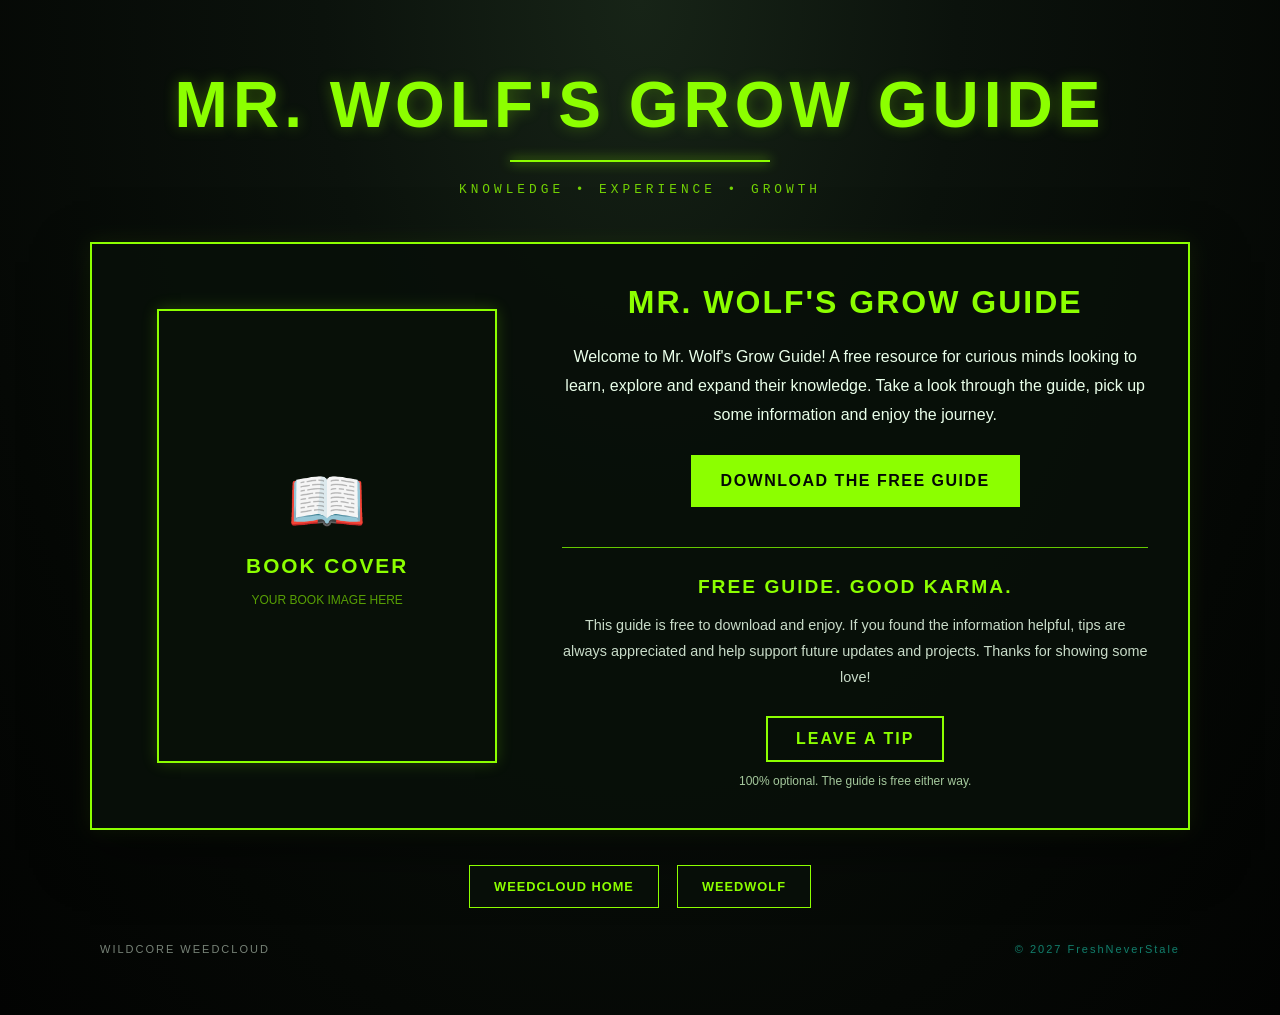
==== grow-guide.html @ a6a25d03 "Add files via upload" ====
<!DOCTYPE html>
<html lang="en">
<head>
    <meta charset="UTF-8">
    <meta name="viewport" content="width=device-width, initial-scale=1.0">

    <title>Mr. Wolf's Grow Guide | WeedCloud</title>

    <link rel="stylesheet" href="style.css">
</head>

<body>

    <!-- ATMOSPHERIC SMOKE -->
    <div class="smoke-layer smoke-1"></div>
    <div class="smoke-layer smoke-2"></div>
    <div class="smoke-layer smoke-3"></div>
    <div class="smoke-layer smoke-4"></div>
    <div class="smoke-layer smoke-5"></div>

    <main class="grow-guide-page">

        <!-- HEADER -->
        <header class="grow-guide-header">
            <h1>MR. WOLF'S GROW GUIDE</h1>
            <div class="grow-guide-line"></div>
            <p>KNOWLEDGE • EXPERIENCE • GROWTH</p>
        </header>

        <!-- BOOK SECTION -->
        <section class="grow-guide-content">

            <div class="grow-guide-cover">

                <!-- REPLACE THIS PLACEHOLDER WITH YOUR BOOK COVER -->
                <div class="cover-placeholder">
                    <span>📖</span>
                    <h2>BOOK COVER</h2>
                    <p>YOUR BOOK IMAGE HERE</p>
                </div>

            </div>

            <div class="grow-guide-description">

                <h2>MR. WOLF'S GROW GUIDE</h2>

                <p>
                    Welcome to Mr. Wolf's Grow Guide!
                    A free resource for curious minds looking to
                    learn, explore and expand their knowledge.
                    Take a look through the guide, pick up some
                    information and enjoy the journey.
                </p>

                <a href="#" class="grow-guide-download">
                    DOWNLOAD THE FREE GUIDE
                </a>

                <div class="grow-guide-tip">

                    <h3>FREE GUIDE. GOOD KARMA.</h3>

                    <p>
                        This guide is free to download and enjoy.
                        If you found the information helpful,
                        tips are always appreciated and help
                        support future updates and projects.
                        Thanks for showing some love!
                    </p>

                    <a href="#" class="grow-guide-tip-button">
                        LEAVE A TIP
                    </a>

                    <small>
                        100% optional. The guide is free either way.
                    </small>

                </div>

            </div>

        </section>

        <!-- NAVIGATION -->
        <nav class="grow-guide-navigation">

            <a href="index.html">WEEDCLOUD HOME</a>

            <a href="weedwolf.html">WEEDWOLF</a>

        </nav>

        <!-- FOOTER -->
        <footer class="site-footer">

            <div>WILDCORE WEEDCLOUD</div>

            <div class="copyright">
                © 2027 FreshNeverStale
            </div>

        </footer>

    </main>

</body>
</html>
---- style.css ----
/* =========================================
   WEEDCLOUD
   LANDING PAGE V1
   ========================================= */


/* -----------------------------------------
   RESET
   ----------------------------------------- */

* {
    box-sizing: border-box;
    margin: 0;
    padding: 0;
}


html {
    scroll-behavior: smooth;
}


body {

    /*
       BLACK-GREEN ATMOSPHERE
    */

    background:
        radial-gradient(
            ellipse at 50% 0%,
            #172417 0%,
            #0b120c 35%,
            #050805 75%,
            #020302 100%
        );

    color: #eaffea;

    font-family:
        Arial,
        Helvetica,
        sans-serif;

    min-height: 100vh;

    overflow-x: hidden;
}


/* =========================================
   LIME GREEN SITE ACCENT
   ========================================= */

:root {

    --lime:
        #8cff00;

    --lime-soft:
        #65c900;

    --dark-green:
        #081008;

    --panel:
        rgba(8, 16, 9, 0.92);

    --panel-light:
        rgba(16, 29, 17, 0.94);
}


/* =========================================
   SMOKE
   ========================================= */

/*
   These are intentionally soft and subtle.

   Because they're fixed to the viewport,
   the user gets the sensation of moving
   through smoke as they scroll.
*/


.smoke-layer {

    position: fixed;

    left: 50%;

    bottom: -250px;

    border-radius: 50%;

    pointer-events: none;

    z-index: 0;

    filter: blur(55px);

    opacity: 0;

    background:
        radial-gradient(
            ellipse,
            rgba(150, 190, 150, 0.13) 0%,
            rgba(90, 130, 90, 0.07) 35%,
            transparent 72%
        );

    animation:
        smoke-rise
        18s
        infinite
        ease-in-out;
}


/* Different smoke sizes */

.smoke-1 {
    width: 260px;
    height: 360px;
    margin-left: -500px;
    animation-delay: 0s;
}


.smoke-2 {
    width: 340px;
    height: 480px;
    margin-left: -250px;
    animation-delay: 4s;
}


.smoke-3 {
    width: 420px;
    height: 580px;
    margin-left: 20px;
    animation-delay: 8s;
}


.smoke-4 {
    width: 500px;
    height: 700px;
    margin-left: 260px;
    animation-delay: 12s;
}


.smoke-5 {
    width: 650px;
    height: 850px;
    margin-left: -100px;
    animation-delay: 16s;
}


@keyframes smoke-rise {

    0% {

        transform:
            translate(
                -20px,
                150px
            )
            scale(0.55);

        opacity: 0;

    }


    20% {

        opacity: 0.35;

    }


    50% {

        transform:
            translate(
                30px,
                -200px
            )
            scale(1);

        opacity: 0.22;

    }


    80% {

        opacity: 0.12;

    }


    100% {

        transform:
            translate(
                -40px,
                -650px
            )
            scale(1.55);

        opacity: 0;

    }

}


/* =========================================
   PAGE CONTENT
   ========================================= */

.landing-page {

    position: relative;

    z-index: 2;

    width: 100%;

    max-width: 1400px;

    margin: 0 auto;

    padding: 20px;
}


/* =========================================
   HEADER
   ========================================= */

.site-header {

    text-align: center;

    padding:
        35px
        20px
        25px;
}


.logo {

    font-size:
        clamp(
            42px,
            7vw,
            82px
        );

    font-weight: 900;

    letter-spacing: 6px;

    line-height: 1;

    /*
       Subtle lime glow
    */

    text-shadow:
        0 0 20px
        rgba(140, 255, 0, 0.16);
}


.logo span {

    color:
        var(--lime);

}


.tagline {

    margin-top: 14px;

    font-size: 13px;

    letter-spacing: 5px;

    color:
        var(--lime);

    opacity: 0.8;
}
.weedcloud-logo { display: block; width: 180px; height: auto; margin: 18px auto 0; image-rendering: pixelated; }

/* =========================================
   HERO
   ========================================= */

.hero {

    position: relative;

    width: 100%;

    overflow: hidden;

    background:
        #071007;

    border:
        2px solid
        var(--lime);

    box-shadow:

        0 0 0 3px
        rgba(140, 255, 0, 0.08),

        0 0 35px
        rgba(140, 255, 0, 0.08),

        0 25px 70px
        rgba(0, 0, 0, 0.65);
}


.world-art {

    display: block;

    width: 100%;

    height: auto;

    image-rendering:
        pixelated;
}


/* =========================================
   WEEDWOLF MESSAGE
   ========================================= */

.weedwolf-message {

    position: absolute;

    left: 4%;

    bottom: 5%;

    max-width: 420px;

    padding:
        14px
        18px;

    background:
        rgba(
            3,
            8,
            3,
            0.92
        );

    border:
        2px solid
        var(--lime);

    font-family:
        monospace;

    line-height: 1.5;

    box-shadow:
        6px 6px 0
        rgba(0, 0, 0, 0.5);

}


.message-name {

    display: block;

    color:
        var(--lime);

    font-weight: bold;

    margin-bottom: 4px;
}


.message-text {

    opacity: 0.9;
}


/* =========================================
   NAVIGATION
   ========================================= */

.main-navigation {

    display: grid;

    grid-template-columns:
        repeat(4, 1fr);

    gap: 14px;

    margin-top: 18px;
}


.nav-card {

    display: block;

    padding:
        28px
        18px;

    text-align: center;

    text-decoration: none;

    color: inherit;

    background:
        var(--panel);

    border:
        2px solid
        var(--lime-soft);

    box-shadow:
        0 0 15px
        rgba(140, 255, 0, 0.04);

    transition:

        transform
        0.15s
        ease,

        border-color
        0.15s
        ease,

        background
        0.15s
        ease,

        box-shadow
        0.15s
        ease;
}


.nav-card:hover {

    transform:
        translateY(-5px);

    background:
        var(--panel-light);

    border-color:
        var(--lime);

    box-shadow:

        0 0 18px
        rgba(140, 255, 0, 0.18);
}


.nav-icon {

    font-size: 34px;

    margin-bottom: 12px;
}


.nav-card h2 {

    font-size: 17px;

    letter-spacing: 2px;
}


.nav-card p {

    margin-top: 8px;

    font-size: 12px;

    opacity: 0.6;
}


/* =========================================
   WEEDWOLF SECTION
   ========================================= */

.weedwolf-section {

    margin-top: 18px;

    padding:
        38px
        20px;

    text-align: center;

    background:
        var(--panel);

    border:
        2px solid
        var(--lime);

    box-shadow:
        0 0 25px
        rgba(140, 255, 0, 0.05);
}


.weedwolf-title {

    display: flex;

    justify-content: center;

    align-items: center;

    gap: 10px;
}


.weedwolf-title span {

    font-size: 28px;
}


.weedwolf-title h2 {

    font-size: 20px;

    letter-spacing: 3px;

    color:
        var(--lime);
}


.weedwolf-section p {

    margin-top: 12px;

    opacity: 0.7;

    font-family:
        monospace;
}
.weedwolf-logo { display: block; width: 150px; height: auto; margin: 22px auto 0; image-rendering: pixelated; }

/* =========================================
   ENTER BUTTON
   ========================================= */

.enter-button {

    margin-top: 22px;

    padding:
        14px
        30px;

    background:
        transparent;

    color:
        var(--lime);

    border:
        2px solid
        var(--lime);

    font-weight: bold;

    letter-spacing: 2px;

    cursor: pointer;

    transition:

        background
        0.15s
        ease,

        color
        0.15s
        ease,

        box-shadow
        0.15s
        ease;
}


.enter-button:hover {

    background:
        var(--lime);

    color:
        #050805;

    box-shadow:
        0 0 25px
        rgba(140, 255, 0, 0.35);
}


/* =========================================
   FOOTER
   ========================================= */

.site-footer {

    display: flex;

    justify-content:
        space-between;

    align-items:
        center;

    gap: 20px;

    padding:
        35px
        10px
        20px;

    font-size: 11px;

    letter-spacing: 2px;

    opacity: 0.5;
}

.copyright {
    color: #20F5D2;
    text-shadow: 0 0 8px rgba(32, 245, 210, 0.35);
}

.footer-links {

    display: flex;

    gap: 20px;
}


.footer-links a {

    color:
        inherit;

    text-decoration:
        none;
}


.footer-links a:hover {

    color:
        var(--lime);
}


/* =========================================
   TABLET
   ========================================= */

@media (max-width: 900px) {

    .main-navigation {

        grid-template-columns:
            repeat(2, 1fr);

    }

}


/* =========================================
   MOBILE
   ========================================= */

@media (max-width: 600px) {

    .landing-page {

        padding: 10px;

    }


    .site-header {

        padding-top: 20px;

    }


    .logo {

        letter-spacing: 3px;

    }


    .tagline {

        letter-spacing: 3px;

    }


    .main-navigation {

        grid-template-columns:
            1fr;

    }


    .weedwolf-message {

        position: relative;

        left: auto;

        bottom: auto;

        max-width: none;

        border-left: none;

        border-right: none;

        border-bottom: none;

    }


    .site-footer {

        flex-direction:
            column;

        text-align:
            center;

    }


    .footer-links {

        flex-wrap:
            wrap;

        justify-content:
            center;

    }

}
/* =========================================
   INTERACTIVE WEEDWOLF MESSAGE
========================================= */

.weedwolf-message {

    cursor: pointer;

}


.weedwolf-message:hover {

    background: rgba(12, 25, 12, 0.97);

    box-shadow:
        0 0 20px rgba(140, 255, 0, 0.18);

}

/* =========================================
   MR. WOLF'S GROW GUIDE PAGE
========================================= */

.grow-guide-page {
    position: relative;
    z-index: 2;
    width: min(1100px, 92%);
    margin: 0 auto;
    padding: 70px 0 40px;
}

/* HEADER */

.grow-guide-header {
    text-align: center;
    margin-bottom: 45px;
}

.grow-guide-header h1 {
    color: var(--lime);
    font-size: clamp(2rem, 6vw, 4rem);
    font-weight: 900;
    letter-spacing: 5px;
    line-height: 1.1;
    text-shadow: 0 0 15px rgba(140, 255, 0, 0.3);
}

.grow-guide-line {
    width: 260px;
    height: 2px;
    margin: 20px auto;
    background: var(--lime);
    box-shadow: 0 0 12px var(--lime);
}

.grow-guide-header p {
    color: var(--lime);
    font-family: monospace;
    font-size: 0.8rem;
    letter-spacing: 4px;
    opacity: 0.8;
}

/* MAIN CONTENT */

.grow-guide-content {
    display: grid;
    grid-template-columns: 0.8fr 1.2fr;
    gap: 40px;
    align-items: center;

    padding: 40px;

    background: var(--panel);
    border: 2px solid var(--lime);

    box-shadow:
        0 0 20px rgba(140, 255, 0, 0.08),
        0 20px 50px rgba(0, 0, 0, 0.5);
}

/* BOOK COVER */

.grow-guide-cover {
    width: 100%;
    max-width: 340px;
    aspect-ratio: 3 / 4;
    margin: 0 auto;

    overflow: hidden;

    border: 2px solid var(--lime);

    background: #081008;

    box-shadow:
        0 0 15px rgba(140, 255, 0, 0.2);
}

.grow-guide-cover img {
    display: block;
    width: 100%;
    height: 100%;
    object-fit: contain;
}

.cover-placeholder {
    width: 100%;
    height: 100%;

    display: flex;
    flex-direction: column;
    justify-content: center;
    align-items: center;
    gap: 15px;

    color: var(--lime);
    text-align: center;
}

.cover-placeholder span {
    font-size: 4rem;
}

.cover-placeholder h2 {
    font-size: 1.3rem;
    letter-spacing: 2px;
}

.cover-placeholder p {
    font-size: 0.75rem;
    opacity: 0.6;
}

/* DESCRIPTION */

.grow-guide-description {
    text-align: center;
}

.grow-guide-description h2 {
    color: var(--lime);
    font-size: clamp(1.4rem, 3vw, 2rem);
    letter-spacing: 2px;
    margin-bottom: 22px;
}

.grow-guide-description p {
    color: #eaffea;
    font-family: Arial, Helvetica, sans-serif;
    font-size: 1rem;
    line-height: 1.8;
    margin-bottom: 25px;
}

/* DOWNLOAD BUTTON */

.grow-guide-download {
    display: inline-block;
    padding: 15px 28px;

    background: var(--lime);
    color: #050805;

    font-weight: 900;
    letter-spacing: 1.5px;
    text-decoration: none;

    border: 2px solid var(--lime);

    transition: 0.2s ease;
}

.grow-guide-download:hover {
    background: transparent;
    color: var(--lime);
    box-shadow: 0 0 20px rgba(140, 255, 0, 0.3);
}

/* TIP SECTION */

.grow-guide-tip {
    margin-top: 40px;
    padding-top: 28px;

    border-top: 1px solid var(--lime-soft);
}

.grow-guide-tip h3 {
    color: var(--lime);
    font-size: 1.2rem;
    letter-spacing: 2px;
    margin-bottom: 15px;
}

.grow-guide-tip p {
    font-size: 0.9rem;
    opacity: 0.85;
}

.grow-guide-tip-button {
    display: inline-block;
    padding: 12px 28px;

    color: var(--lime);
    background: transparent;

    border: 2px solid var(--lime);

    font-weight: bold;
    letter-spacing: 2px;
    text-decoration: none;

    transition: 0.2s ease;
}

.grow-guide-tip-button:hover {
    color: #050805;
    background: var(--lime);
    box-shadow: 0 0 20px rgba(140, 255, 0, 0.3);
}

.grow-guide-tip small {
    display: block;
    margin-top: 12px;
    color: #a5c99d;
    font-size: 0.75rem;
}

/* NAVIGATION */

.grow-guide-navigation {
    display: flex;
    justify-content: center;
    flex-wrap: wrap;
    gap: 18px;
    margin-top: 35px;
}

.grow-guide-navigation a {
    padding: 13px 24px;

    color: var(--lime);
    background: var(--panel);

    border: 1px solid var(--lime);

    text-decoration: none;
    font-size: 0.8rem;
    font-weight: bold;
    letter-spacing: 1px;

    transition: 0.2s ease;
}

.grow-guide-navigation a:hover {
    color: #050805;
    background: var(--lime);
}

/* MOBILE */

@media (max-width: 700px) {

    .grow-guide-page {
        padding-top: 35px;
    }

    .grow-guide-content {
        grid-template-columns: 1fr;
        padding: 25px 18px;
        gap: 30px;
    }

    .grow-guide-cover {
        max-width: 260px;
    }

    .grow-guide-header h1 {
        letter-spacing: 2px;
    }

}
/* =========================================================
   WEEDCLOUD LOUNGE — STAGE 1
   ========================================================= */

.lounge-body {
  background:
    radial-gradient(ellipse at 50% 0%, #21103d 0%, #090611 48%, #020204 100%);
  color: #f4eaff;
}

.lounge-page {
  position: relative;
  z-index: 2;
  width: min(1500px, 96%);
  margin: 0 auto;
  padding: 22px 0 35px;
}

.lounge-header {
  position: relative;
  display: flex;
  align-items: center;
  justify-content: center;
  min-height: 125px;
  text-align: center;
  padding: 18px 150px 22px;
}

.lounge-header h1 {
  color: #fff;
  font-size: clamp(2rem, 5vw, 3.8rem);
  letter-spacing: 7px;
  line-height: 1;
  text-shadow: 0 0 8px #b94dff, 0 0 22px #8125ff;
}

.lounge-header h1 span {
  color: #d5a2ff;
}

.lounge-kicker,
.lounge-instruction,
.lounge-detail-kicker {
  color: #c99aff;
  font-family: monospace;
  letter-spacing: 3px;
  font-size: .72rem;
}

.lounge-instruction {
  margin-top: 12px;
  color: #a99abf;
}

.lounge-back-home {
  position: absolute;
  left: 12px;
  top: 24px;
  color: #d5a2ff;
  text-decoration: none;
  border: 1px solid rgba(190, 110, 255, .45);
  padding: 11px 14px;
  font: 700 .72rem monospace;
  letter-spacing: 1px;
  transition: .25s ease;
}

.lounge-back-home:hover,
.lounge-footer-nav a:hover {
  color: white;
  border-color: #d5a2ff;
  box-shadow: 0 0 16px rgba(174, 70, 255, .4);
}


/* MAIN ROOM */

.lounge-stage {
  position: relative;
  width: 100%;
  overflow: hidden;
  isolation: isolate;
  background: #05030b;
  border: 1px solid rgba(181, 91, 255, .75);
  box-shadow:
    0 0 0 3px rgba(148, 55, 255, .08),
    0 0 35px rgba(116, 35, 255, .2);
  aspect-ratio: 1671 / 941;
}

.lounge-room-image {
  position: absolute;
  inset: 0;
  display: block;
  width: 100%;
  height: 100%;
  object-fit: fill;
  transform-origin: 0 0;
  transition:
    transform 1.15s cubic-bezier(.2,.75,.15,1),
    filter .8s ease;
  user-select: none;
  pointer-events: none;
}

.lounge-stage.is-zoomed .lounge-room-image {
  filter: brightness(.72) saturate(1.08);
}


/* CLICKABLE HOTSPOTS */

.lounge-hotspots {
  position: absolute;
  inset: 0;
  transition: opacity .35s ease;
}

.lounge-stage.is-zoomed .lounge-hotspots {
  opacity: 0;
  pointer-events: none;
}

.lounge-hotspot {
  position: absolute;
  display: flex;
  align-items: center;
  justify-content: center;
  border: 1px solid transparent;
  border-radius: 10px;
  background: transparent;
  color: transparent;
  cursor: pointer;
  transition:
    background .25s ease,
    border-color .25s ease,
    box-shadow .25s ease;
}

.lounge-hotspot span {
  opacity: 0;
  padding: 8px 11px;
  color: #fff;
  background: rgba(16, 5, 31, .88);
  border: 1px solid rgba(213, 162, 255, .8);
  box-shadow: 0 0 15px rgba(166, 65, 255, .5);
  font: 700 clamp(8px, .9vw, 13px) monospace;
  letter-spacing: 1px;
  white-space: nowrap;
  transition: opacity .2s ease;
}

.lounge-hotspot:hover,
.lounge-hotspot:focus-visible {
  outline: none;
  border-color: rgba(218, 166, 255, .95);
  background: rgba(166, 65, 255, .12);
  box-shadow:
    inset 0 0 22px rgba(166, 65, 255, .18),
    0 0 20px rgba(166, 65, 255, .28);
}

.lounge-hotspot:hover span,
.lounge-hotspot:focus-visible span {
  opacity: 1;
}


/* HOTSPOT POSITIONS — FIRST PASS */

.hotspot-couch {
  left: 1%;
  top: 48%;
  width: 29%;
  height: 29%;
}

.hotspot-stereo {
  left: 29%;
  top: 28%;
  width: 34%;
  height: 28%;
}

.hotspot-gallery {
  left: 37%;
  top: 17%;
  width: 48%;
  height: 18%;
}

.hotspot-computer {
  left: 63%;
  top: 35%;
  width: 22%;
  height: 34%;
}

.hotspot-booth {
  left: 87%;
  top: 13%;
  width: 13%;
  height: 55%;
}


/* EXPERIENCE PANEL */

.lounge-detail {
  position: absolute;
  z-index: 5;
  left: 50%;
  top: 50%;
  width: min(460px, 82%);
  transform: translate(-50%, -50%);
  padding: 30px 32px 26px;
  text-align: center;
  background: rgba(13, 6, 25, .94);
  border: 1px solid rgba(210, 151, 255, .85);
  box-shadow:
    0 0 25px rgba(145, 50, 255, .35),
    inset 0 0 25px rgba(113, 38, 190, .12);
  backdrop-filter: blur(8px);
  animation: lounge-panel-in .45s ease both;
}

.lounge-detail[hidden] {
  display: none;
}

.lounge-detail h2 {
  margin: 10px 0 12px;
  color: #e3c5ff;
  font-size: clamp(1.2rem, 3vw, 1.8rem);
  letter-spacing: 3px;
  text-shadow: 0 0 12px rgba(183, 92, 255, .55);
}

.lounge-detail p:not(.lounge-detail-kicker) {
  color: #eee3f8;
  line-height: 1.6;
  font-size: .95rem;
}

.lounge-detail-note {
  margin-top: 18px;
  color: #c69aff;
  font: 700 .75rem monospace;
  letter-spacing: 2px;
}

.lounge-detail-close {
  position: absolute;
  top: 8px;
  right: 12px;
  border: 0;
  background: transparent;
  color: #e7ceff;
  font-size: 2rem;
  cursor: pointer;
}


/* RETURN TO ROOM */

.lounge-return {
  position: absolute;
  z-index: 6;
  left: 18px;
  bottom: 18px;
  border: 1px solid #c99aff;
  background: rgba(16, 5, 31, .92);
  color: #f3e7ff;
  padding: 12px 16px;
  font: 700 .72rem monospace;
  letter-spacing: 1px;
  cursor: pointer;
  box-shadow: 0 0 14px rgba(166, 65, 255, .3);
}

.lounge-return[hidden] {
  display: none;
}


/* STATUS DISPLAY */

.lounge-status {
  position: absolute;
  right: 14px;
  bottom: 14px;
  z-index: 3;
  padding: 8px 10px;
  color: #d3b4f2;
  background: rgba(8, 3, 17, .76);
  font: .65rem monospace;
  letter-spacing: 1px;
  pointer-events: none;
}


/* FOOTER NAVIGATION */

.lounge-footer-nav {
  display: flex;
  justify-content: center;
  flex-wrap: wrap;
  gap: 14px;
  padding: 24px 10px 5px;
}

.lounge-footer-nav a {
  padding: 11px 16px;
  color: #d5a2ff;
  text-decoration: none;
  border: 1px solid rgba(190, 110, 255, .35);
  font: 700 .7rem monospace;
  letter-spacing: 1px;
  transition: .25s ease;
}


/* ANIMATION */

@keyframes lounge-panel-in {
  from {
    opacity: 0;
    transform: translate(-50%, -46%);
  }

  to {
    opacity: 1;
    transform: translate(-50%, -50%);
  }
}


/* MOBILE */

@media (max-width: 700px) {

  .lounge-page {
    width: 100%;
    padding-top: 8px;
  }

  .lounge-header {
    min-height: 125px;
    padding: 48px 12px 15px;
  }

  .lounge-back-home {
    top: 8px;
    left: 10px;
    padding: 8px 10px;
  }

  .lounge-header h1 {
    letter-spacing: 4px;
  }

  .lounge-instruction {
    font-size: .58rem;
    letter-spacing: 2px;
  }

  .lounge-stage {
    width: 100%;
  }

  .lounge-hotspot span {
    display: none;
  }

  .lounge-detail {
    width: 88%;
    padding: 25px 20px 20px;
  }

  .lounge-detail p:not(.lounge-detail-kicker) {
    font-size: .82rem;
  }

  .lounge-return {
    left: 8px;
    bottom: 8px;
    padding: 8px 10px;
    font-size: .58rem;
  }

  .lounge-status {
    right: 6px;
    bottom: 6px;
    font-size: .5rem;
  }

  .lounge-footer-nav {
    gap: 8px;
  }

  .lounge-footer-nav a {
    padding: 9px 11px;
    font-size: .6rem;
  }

}


/* REDUCED MOTION */

@media (prefers-reduced-motion: reduce) {

  .lounge-room-image,
  .lounge-hotspots,
  .lounge-hotspot,
  .lounge-detail {
    transition: none;
    animation: none;
  }

}
/* ========================================================
   WEEDCLOUD STEREO PLAYER
   ========================================================= */

.stereo-player {
  margin-top: 10px;
  padding: 10px;
  border: 1px solid rgba(190, 110, 255, 0.65);
  border-radius: 8px;
  background: rgba(12, 5, 25, 0.88);
  box-shadow: 0 0 22px rgba(160, 65, 255, 0.2);
  text-align: center;
}

.stereo-player[hidden] {
  display: none;
}

.player-now-playing {
  display: flex;
  flex-direction: column;
  gap: 5px;
  margin-bottom: 8px;
}

.player-label,
.track-select-label {
  color: #bd8cff;
  font-family: monospace;
  font-size: 10px;
  letter-spacing: 1.5px;
}

.player-now-playing strong {
  color: #ffffff;
  font-size: 16px;
  letter-spacing: 2px;
}

.player-controls {
  display: flex;
  justify-content: center;
  align-items: center;
  gap: 7px;
  margin: 8px 0;
}

.player-controls button {
  min-width: 36px;
  height: 34px;
  border: 1px solid #a85cff;
  border-radius: 5px;
  background: rgba(100, 35, 160, 0.25);
  color: #e7caff;
  font-size: 15px;
  cursor: pointer;
  transition: 0.2s ease;
}

.player-controls button:hover {
  background: #762fc0;
  color: white;
  box-shadow: 0 0 14px rgba(190, 110, 255, 0.55);
}

.player-progress {
  display: flex;
  align-items: center;
  gap: 7px;
  margin: 8px 0 10px;
  color: #d7c4ed;
  font-family: monospace;
  font-size: 10px;
}

.player-progress input {
  flex: 1;
  min-width: 0;
  accent-color: #c16aff;
  cursor: pointer;
}

.track-select-label {
  display: block;
  margin: 9px 0 4px;
}

.stereo-player select {
  width: 100%;
  padding: 7px;
  border: 1px solid #8e48c8;
  border-radius: 4px;
  background: #170b28;
  color: #f0ddff;
  font-family: monospace;
  font-size: 11px;
  letter-spacing: 1px;
  cursor: pointer;
}

@media (max-width: 600px) {
  .stereo-player {
    padding: 9px;
  }

  .player-controls {
    gap: 6px;
  }

  .player-controls button {
    min-width: 34px;
    height: 32px;
  }
}

/* ==================================================
   LOUNGE DETAIL PANEL - COMPACT STEREO VIEW
================================================== */

.lounge-detail {
  width: min(390px, 88%);
  max-height: 78%;
  overflow-y: auto;
  padding: 16px 18px;
  box-sizing: border-box;
}

.lounge-detail h2 {
  font-size: 1.2rem;
  margin-bottom: 8px;
}

.lounge-detail > p {
  font-size: 0.8rem;
  line-height: 1.4;
}

.lounge-detail-note {
  margin-top: 8px;
  font-size: 0.7rem;
}

/* Compact music player */

.stereo-player {
  width: 100%;
  margin-top: 10px;
  padding: 10px;
}

.player-now-playing {
  gap: 4px;
  margin-bottom: 8px;
}

.player-now-playing strong {
  font-size: 1rem;
}

.player-controls {
  gap: 6px;
  margin: 8px 0;
}

.player-controls button {
  width: 34px;
  min-width: 34px;
  height: 32px;
  font-size: 0.85rem;
}

#play-track {
  width: 40px;
  height: 36px;
  font-size: 1rem;
}

.player-progress {
  grid-template-columns: 34px 1fr 34px;
  gap: 5px;
  font-size: 0.6rem;
}

.track-select-label {
  margin-top: 9px;
  margin-bottom: 4px;
  font-size: 0.6rem;
}

.stereo-player select {
  padding: 7px;
  font-size: 0.7rem;
}

/* =========================================================
   WEEDCLOUD FLOATING MINI PLAYER
========================================================= */

#lounge-mini-player {
  position: fixed;
  right: 22px;
  bottom: 22px;
  z-index: 9999;

  width: 255px;
  padding: 13px 15px;

  background: rgba(10, 3, 20, 0.96);
  border: 1px solid rgba(190, 110, 255, 0.75);

  box-shadow:
    0 0 15px rgba(145, 50, 255, 0.25),
    inset 0 0 15px rgba(145, 50, 255, 0.08);

  backdrop-filter: blur(10px);
}

#lounge-mini-player[hidden] {
  display: none;
}

.mini-player-top {
  display: flex;
  justify-content: space-between;
  align-items: center;
  margin-bottom: 7px;
}

.mini-player-label {
  color: #bd8aff;
  font: 700 9px monospace;
  letter-spacing: 2px;
}

.mini-player-live {
  color: #aaff80;
  font: 9px monospace;
}

.mini-track-name {
  display: block;
  width: 100%;
  padding: 5px 0;
  border: 0;
  background: transparent;
  color: white;
  text-align: left;
  font: 700 15px monospace;
  letter-spacing: 2px;
  cursor: pointer;
}

.mini-track-name:hover {
  color: #d6a2ff;
}

.mini-player-controls {
  display: flex;
  justify-content: space-between;
  gap: 7px;
  margin-top: 9px;
}

.mini-player-controls button {
  flex: 1;
  min-width: 0;
  height: 32px;

  color: #e8d2ff;
  background: rgba(90, 35, 135, 0.35);
  border: 1px solid #8e55bd;

  font-size: 12px;
  cursor: pointer;
}

.mini-player-controls button:hover {
  color: white;
  background: #8138b8;
  box-shadow: 0 0 10px rgba(180, 90, 255, 0.4);
}

@media (max-width: 600px) {
  #lounge-mini-player {
    right: 10px;
    bottom: 10px;
    width: 225px;
    padding: 10px 12px;
  }
}
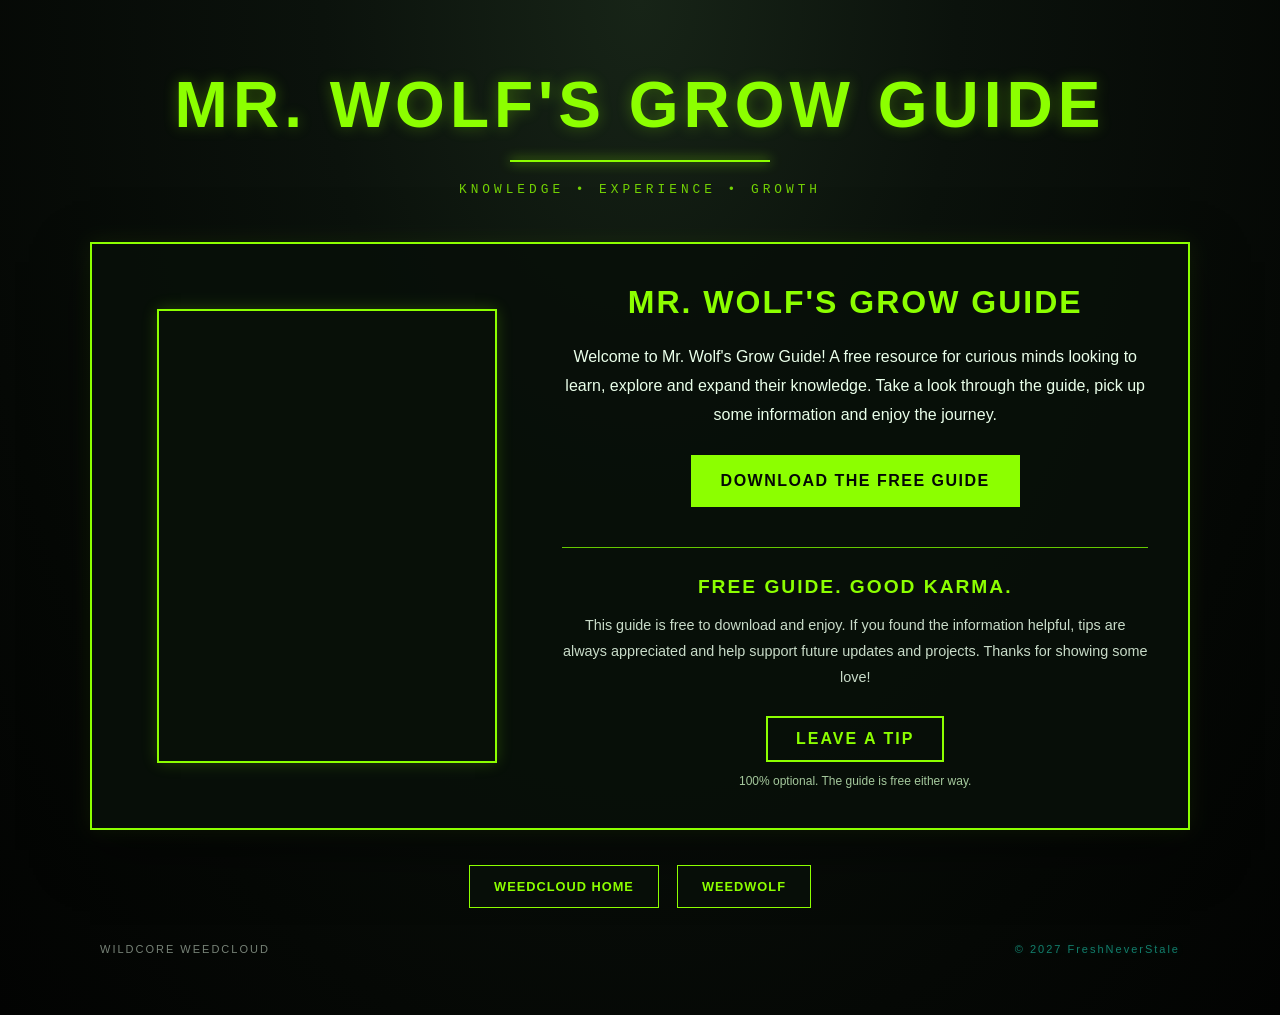
==== commit 8b03c348: "Update grow-guide.html" ====
--- a/grow-guide.html
+++ b/grow-guide.html
@@ -33,12 +33,10 @@
 
             <div class="grow-guide-cover">
 
-                <!-- REPLACE THIS PLACEHOLDER WITH YOUR BOOK COVER -->
-                <div class="cover-placeholder">
-                    <span>📖</span>
-                    <h2>BOOK COVER</h2>
-                    <p>YOUR BOOK IMAGE HERE</p>
-                </div>
+                <src=assets/grow-guide-cover.png"
+                    alt'"Mr.Wolf's Grow Guide book cover"
+                    class="grow-guide-book-cover"
+                    >
 
             </div>
 
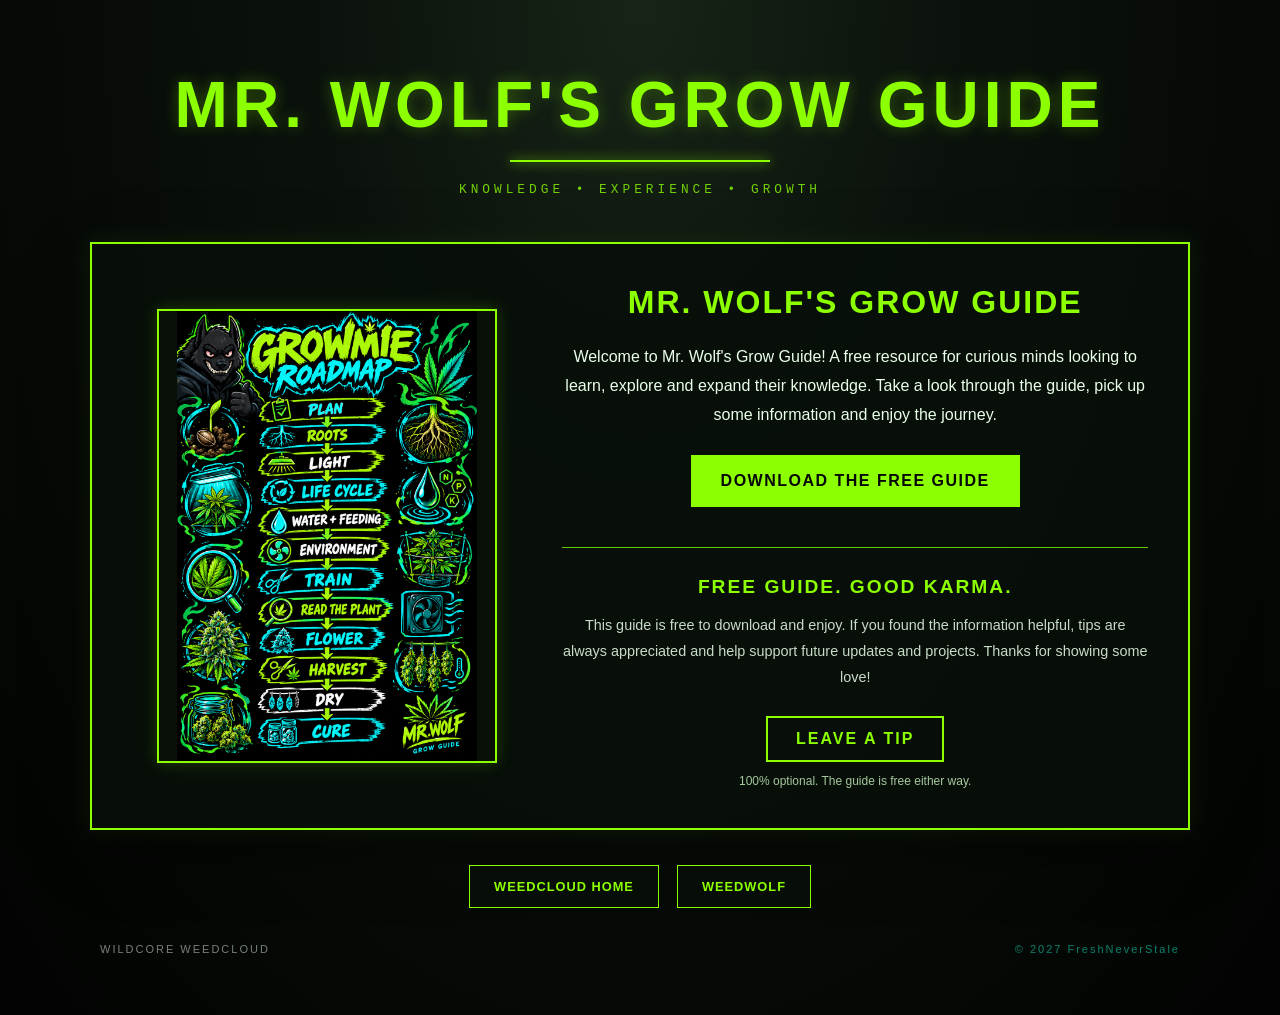
==== commit 259bb275: "Update grow-guide.html" ====
--- a/grow-guide.html
+++ b/grow-guide.html
@@ -33,10 +33,9 @@
 
             <div class="grow-guide-cover">
 
-                <src=assets/grow-guide-cover.png"
-                    alt'"Mr.Wolf's Grow Guide book cover"
-                    class="grow-guide-book-cover"
-                    >
+                <img src="assets/guide-cover.png"
+                    alt="Mr.Wolf's Grow Guide book cover"
+                    class="grow-guide-book-cover">
 
             </div>
 
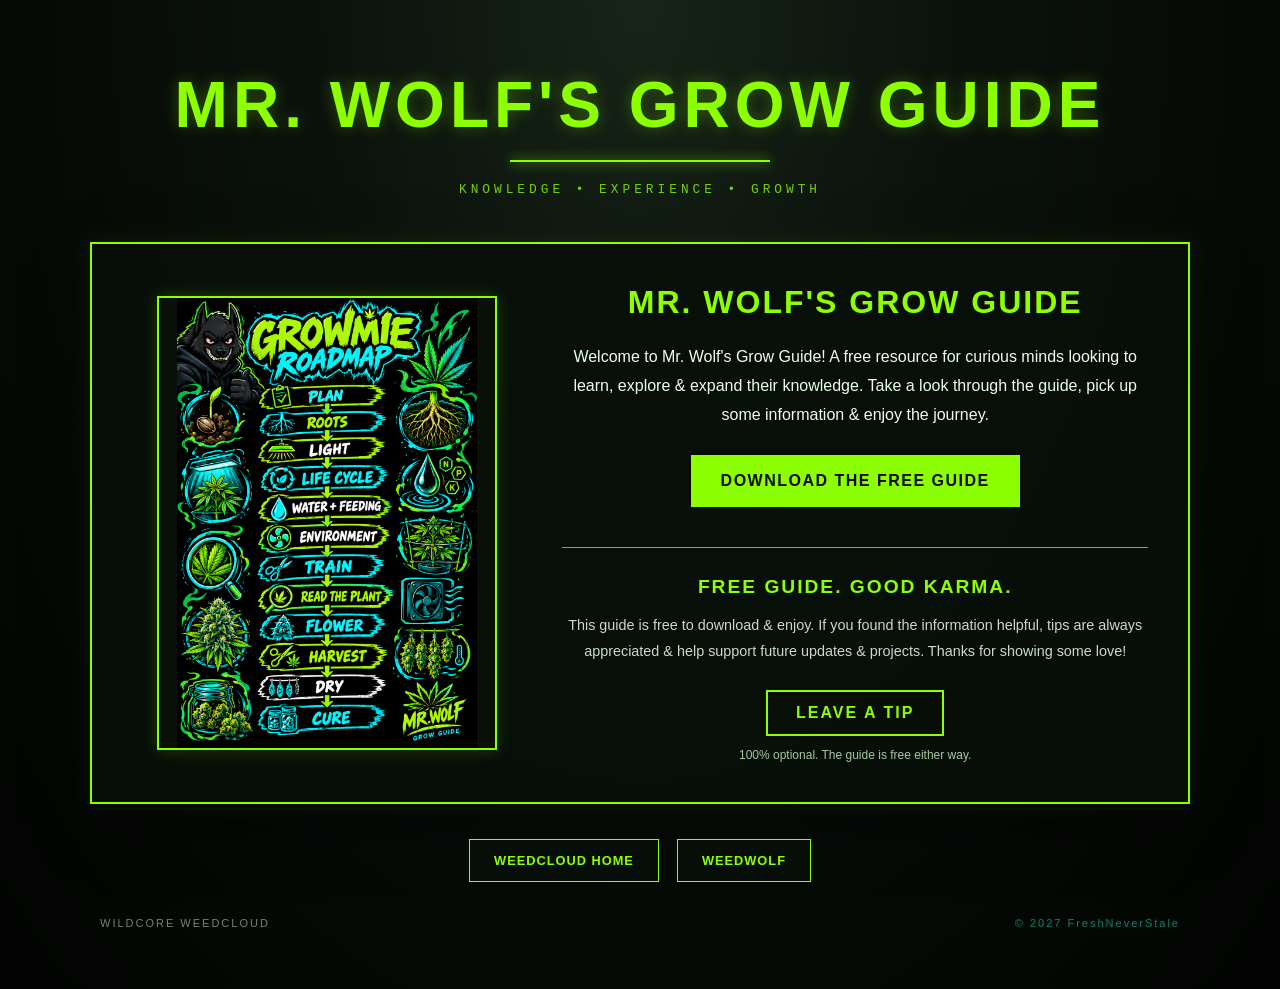
==== commit 9428ee4f: "Update grow-guide.html" ====
--- a/grow-guide.html
+++ b/grow-guide.html
@@ -46,9 +46,9 @@
                 <p>
                     Welcome to Mr. Wolf's Grow Guide!
                     A free resource for curious minds looking to
-                    learn, explore and expand their knowledge.
+                    learn, explore & expand their knowledge.
                     Take a look through the guide, pick up some
-                    information and enjoy the journey.
+                    information & enjoy the journey.
                 </p>
 
                 <a href="#" class="grow-guide-download">
@@ -60,10 +60,10 @@
                     <h3>FREE GUIDE. GOOD KARMA.</h3>
 
                     <p>
-                        This guide is free to download and enjoy.
+                        This guide is free to download & enjoy.
                         If you found the information helpful,
-                        tips are always appreciated and help
-                        support future updates and projects.
+                        tips are always appreciated & help
+                        support future updates & projects.
                         Thanks for showing some love!
                     </p>
 
--- a/style.css
+++ b/style.css
@@ -573,7 +573,7 @@
 
 .weedwolf-section p {
 
-    margin-top: 12px;
+    margin: 12px 0 24px;
 
     opacity: 0.7;
 
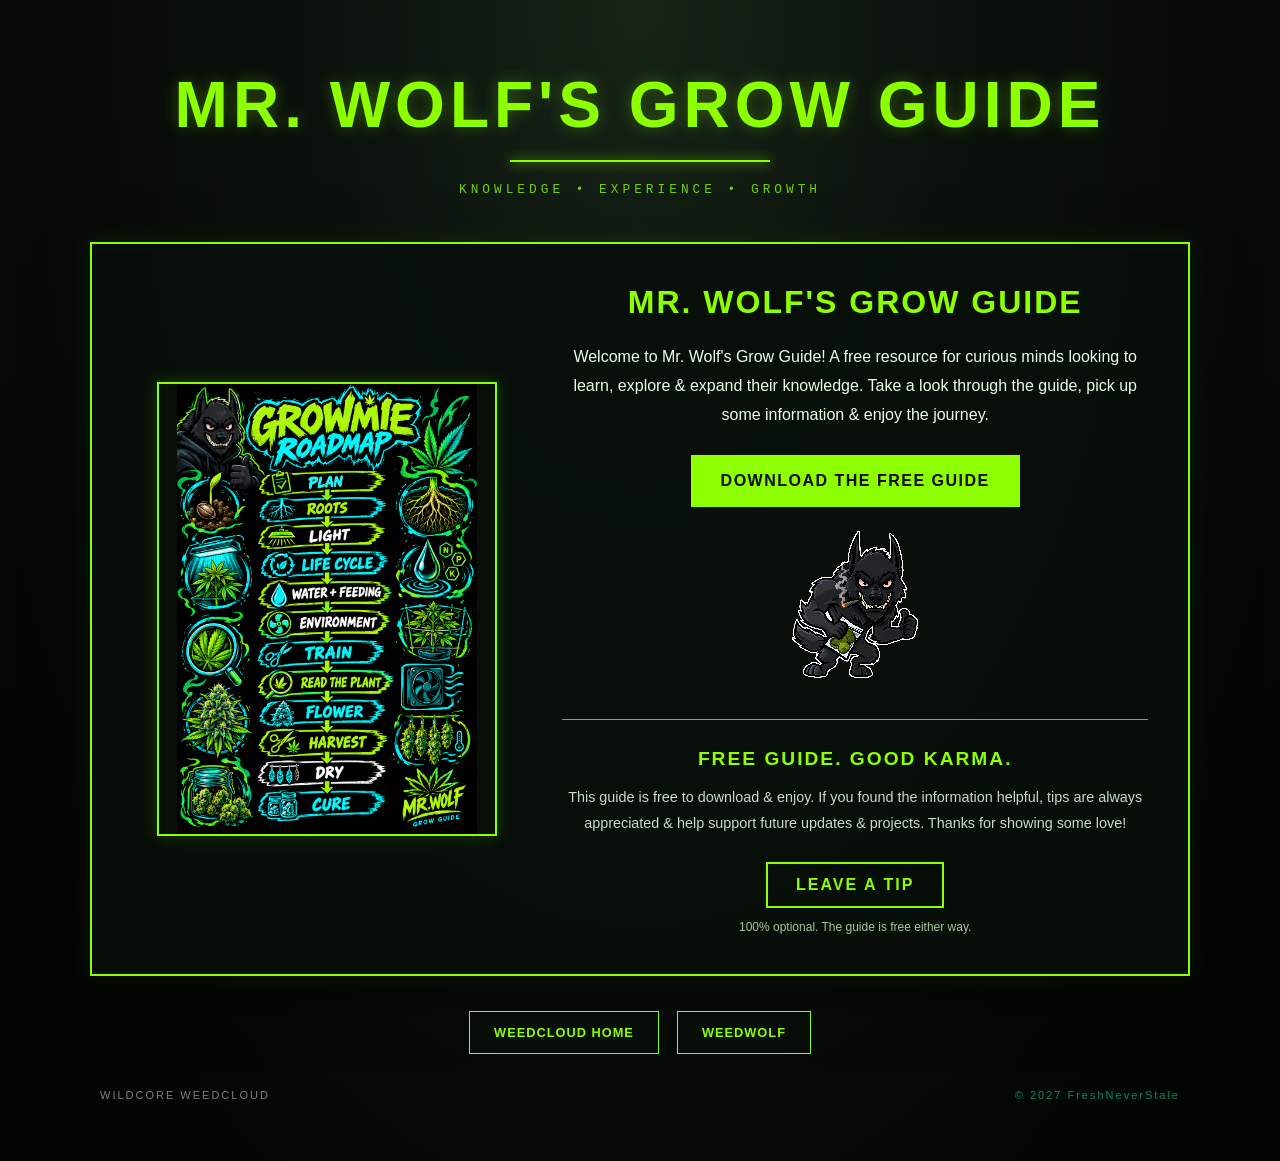
==== commit 94362c60: "Update grow-guide.html" ====
--- a/grow-guide.html
+++ b/grow-guide.html
@@ -54,7 +54,7 @@
                 <a href="#" class="grow-guide-download">
                     DOWNLOAD THE FREE GUIDE
                 </a>
-
+<img src="assets/weedwolf-logo.png" alt="WeedWolf" class="weedwolf-logo" >
                 <div class="grow-guide-tip">
 
                     <h3>FREE GUIDE. GOOD KARMA.</h3>
--- a/style.css
+++ b/style.css
@@ -1792,3 +1792,471 @@
     padding: 10px 12px;
   }
 }
+/* WEEDWOLF MESSAGE BOARD */
+
+.hero {
+    position: relative;
+    width: 100%;
+    min-height: 85px;
+    padding: 12px 20px;
+    display: flex;
+    align-items: center;
+    justify-content: center;
+    background: #071007;
+    border: 2px solid var(--lime);
+    box-shadow: 0 0 25px rgba(140, 255, 0, 0.12);
+}
+
+.weedwolf-message {
+    position: relative;
+    left: auto;
+    bottom: auto;
+    width: min(700px, 95%);
+    max-width: 700px;
+    padding: 10px 18px;
+    background: rgba(3, 12, 3, 0.95);
+    border: 2px solid var(--lime);
+    color: #e5f5df;
+    font-family: monospace;
+    font-size: 17px;
+    line-height: 1.6;
+    text-align: center;
+    cursor: pointer;
+    transition: box-shadow 0.2s ease, border-color 0.2s ease;
+}
+
+.weedwolf-message:hover {
+    box-shadow: 0 0 18px rgba(140, 255, 0, 0.25);
+}
+
+.weedwolf-message:focus-visible {
+    outline: 2px solid #e5f5df;
+    outline-offset: 4px;
+}
+
+.message-name {
+    display: block;
+    color: var(--lime);
+    font-weight: bold;
+    margin-bottom: 8px;
+}
+
+.message-text {
+    display: block;
+    color: #e5f5df;
+    opacity: 1;
+}
+
+.message-prompt {
+    display: block;
+    margin-top: 6px;
+    color: var(--lime);
+    font-size: 12px;
+    letter-spacing: 2px;
+    animation: messageBlink 1.5s infinite;
+}
+
+@keyframes messageBlink {
+    50% {
+        opacity: 0.4;
+    }
+}
+/* =========================================
+   WEEDWOLF PROFILE PAGE
+   ========================================= */
+
+.weedwolf-page {
+    position: relative;
+    z-index: 2;
+    width: 100%;
+    max-width: 1250px;
+    margin: 0 auto;
+    padding: 30px 24px 45px;
+}
+
+/* HEADER */
+
+.weedwolf-header {
+    text-align: center;
+    margin-bottom: 30px;
+}
+
+.weedwolf-header h1 {
+    color: var(--lime);
+    font-size: clamp(32px, 5vw, 58px);
+    font-weight: 900;
+    letter-spacing: 5px;
+    text-shadow: 0 0 20px rgba(140, 255, 0, 0.2);
+}
+
+.weedwolf-line {
+    width: 100%;
+    height: 2px;
+    margin-top: 18px;
+    background: linear-gradient(
+        90deg,
+        transparent,
+        var(--lime),
+        transparent
+    );
+    box-shadow: 0 0 12px rgba(140, 255, 0, 0.25);
+}
+
+/* MAIN PORTRAIT + BIO LAYOUT */
+
+.weedwolf-layout {
+    display: grid;
+    grid-template-columns: minmax(0, 0.9fr) minmax(0, 1.1fr);
+    gap: 22px;
+    align-items: stretch;
+}
+
+/* PORTRAIT */
+
+.weedwolf-portrait {
+    min-height: 450px;
+    overflow: hidden;
+    display: flex;
+    align-items: center;
+    justify-content: center;
+    background: #050905;
+    border: 2px solid var(--lime-soft);
+    box-shadow: 0 0 22px rgba(140, 255, 0, 0.07);
+}
+
+.weedwolf-portrait img {
+    display: block;
+    width: 100%;
+    height: 100%;
+    max-height: 620px;
+    object-fit: contain;
+}
+
+/* BIO PANEL */
+
+.weedwolf-bio {
+    padding: 32px;
+    background: var(--panel);
+    border: 2px solid var(--lime-soft);
+    box-shadow: 0 0 22px rgba(140, 255, 0, 0.06);
+    display: flex;
+    flex-direction: column;
+    justify-content: center;
+}
+
+.bio-label {
+    color: var(--lime);
+    font-family: monospace;
+    font-size: 12px;
+    letter-spacing: 4px;
+    margin-bottom: 16px;
+}
+
+.weedwolf-bio h2 {
+    color: #eaffea;
+    font-size: clamp(25px, 3vw, 38px);
+    letter-spacing: 2px;
+    margin-bottom: 22px;
+    text-shadow: 0 0 12px rgba(140, 255, 0, 0.12);
+}
+
+.weedwolf-bio p {
+    color: #c6d4c4;
+    font-size: 15px;
+    line-height: 1.9;
+    margin-bottom: 18px;
+}
+
+/* VIDEO SECTION */
+
+.weedwolf-logo-panel {
+    grid-column: 1 / -1;
+    width: 100%;
+    margin-top: 8px;
+}
+
+.weedwolf-video-panel {
+    padding: 26px;
+    background: var(--panel);
+    border: 2px solid var(--lime);
+    box-shadow: 0 0 25px rgba(140, 255, 0, 0.07);
+}
+
+.weedwolf-video-header {
+    text-align: center;
+    margin-bottom: 24px;
+}
+
+.weedwolf-video-header h2 {
+    color: var(--lime);
+    font-size: 27px;
+    letter-spacing: 5px;
+}
+
+.weedwolf-video-header p {
+    color: #9ba995;
+    font-family: monospace;
+    font-size: 13px;
+    margin-top: 9px;
+}
+
+/* VIDEO CAROUSEL */
+
+.weedwolf-video-carousel {
+    display: grid;
+    grid-template-columns: 48px minmax(0, 1fr) 48px;
+    align-items: center;
+    gap: 14px;
+}
+
+.weedwolf-video-pages {
+    min-width: 0;
+    width: 100%;
+}
+
+.weedwolf-video-page {
+    display: none;
+    width: 100%;
+}
+
+.weedwolf-video-page.active {
+    display: block;
+}
+
+.weedwolf-video-card {
+    width: 100%;
+    max-width: 850px;
+    margin: 0 auto;
+    padding: 12px;
+    background: #030603;
+    border: 1px solid rgba(140, 255, 0, 0.45);
+}
+
+.weedwolf-video-card iframe {
+    display: block;
+    width: 100%;
+    aspect-ratio: 16 / 9;
+    border: none;
+    background: #000;
+}
+
+.weedwolf-video-card h3 {
+    color: var(--lime);
+    font-family: monospace;
+    font-size: 14px;
+    letter-spacing: 2px;
+    text-align: center;
+    padding: 16px 8px 8px;
+}
+
+/* CAROUSEL ARROWS */
+
+.video-arrow {
+    width: 46px;
+    height: 58px;
+    background: #071007;
+    color: var(--lime);
+    border: 1px solid var(--lime);
+    font-size: 36px;
+    cursor: pointer;
+    transition: 0.2s ease;
+}
+
+.video-arrow:hover {
+    color: #050805;
+    background: var(--lime);
+    box-shadow: 0 0 18px rgba(140, 255, 0, 0.3);
+}
+
+/* CAROUSEL DOTS */
+
+.weedwolf-video-dots {
+    display: flex;
+    justify-content: center;
+    gap: 12px;
+    margin-top: 22px;
+}
+
+.video-dot {
+    width: 11px;
+    height: 11px;
+    padding: 0;
+    border-radius: 50%;
+    background: #34402e;
+    border: 1px solid var(--lime-soft);
+    cursor: pointer;
+}
+
+.video-dot.active {
+    background: var(--lime);
+    box-shadow: 0 0 12px rgba(140, 255, 0, 0.65);
+}
+
+/* WOLFWIRE TIPS */
+
+.weedwolf-tips {
+    grid-column: 1 / -1;
+    display: flex;
+    align-items: center;
+    justify-content: space-between;
+    gap: 20px;
+    padding: 20px 24px;
+    background: var(--panel);
+    border: 1px solid var(--lime-soft);
+    box-shadow: 0 0 18px rgba(140, 255, 0, 0.05);
+}
+
+.tips-text {
+    display: flex;
+    flex-direction: column;
+    gap: 9px;
+    font-family: monospace;
+    line-height: 1.6;
+    color: #d5e3d2;
+}
+
+.tips-label {
+    color: var(--lime);
+    font-size: 13px;
+    font-weight: bold;
+    letter-spacing: 3px;
+}
+
+.tips-button {
+    flex-shrink: 0;
+    width: 42px;
+    height: 42px;
+    color: var(--lime);
+    background: transparent;
+    border: 1px solid var(--lime);
+    font-size: 24px;
+    cursor: pointer;
+}
+
+.tips-button:hover {
+    color: #050805;
+    background: var(--lime);
+}
+
+/* WEEDCLOUD LOGO */
+
+.weedcloud-logo-bottom {
+    display: flex;
+    justify-content: center;
+    align-items: center;
+    margin: 35px auto;
+}
+
+.weedcloud-logo-bottom img {
+    display: block;
+    width: 180px;
+    max-width: 60%;
+    height: auto;
+    image-rendering: pixelated;
+}
+
+/* BOTTOM NAVIGATION */
+
+.weedwolf-navigation {
+    display: flex;
+    justify-content: center;
+    flex-wrap: wrap;
+    gap: 14px;
+    margin-top: 25px;
+}
+
+.weedwolf-navigation a {
+    display: block;
+    padding: 13px 24px;
+    color: var(--lime);
+    background: var(--panel);
+    border: 1px solid var(--lime-soft);
+    text-decoration: none;
+    font-family: monospace;
+    font-size: 12px;
+    letter-spacing: 2px;
+    transition: 0.2s ease;
+}
+
+.weedwolf-navigation a:hover {
+    color: #050805;
+    background: var(--lime);
+    box-shadow: 0 0 18px rgba(140, 255, 0, 0.25);
+}
+
+/* TABLET */
+
+@media (max-width: 800px) {
+    .weedwolf-layout {
+        grid-template-columns: 1fr 1fr;
+    }
+
+    .weedwolf-portrait {
+        min-height: 350px;
+    }
+
+    .weedwolf-bio {
+        padding: 22px;
+    }
+}
+
+/* MOBILE */
+
+@media (max-width: 600px) {
+    .weedwolf-page {
+        padding: 20px 12px 30px;
+    }
+
+    .weedwolf-layout {
+        grid-template-columns: 1fr;
+        gap: 16px;
+    }
+
+    .weedwolf-portrait {
+        min-height: 0;
+    }
+
+    .weedwolf-portrait img {
+        max-height: 500px;
+    }
+
+    .weedwolf-bio {
+        padding: 24px 20px;
+    }
+
+    .weedwolf-video-panel {
+        padding: 16px 10px;
+    }
+
+    .weedwolf-video-carousel {
+        grid-template-columns: 32px minmax(0, 1fr) 32px;
+        gap: 6px;
+    }
+
+    .video-arrow {
+        width: 32px;
+        height: 48px;
+        font-size: 27px;
+    }
+
+    .weedwolf-video-card {
+        padding: 5px;
+    }
+
+    .weedwolf-video-card h3 {
+        font-size: 11px;
+    }
+
+    .weedwolf-tips {
+        padding: 16px;
+    }
+
+    .weedwolf-navigation {
+        gap: 8px;
+    }
+
+    .weedwolf-navigation a {
+        padding: 12px 14px;
+        font-size: 11px;
+    }
+}
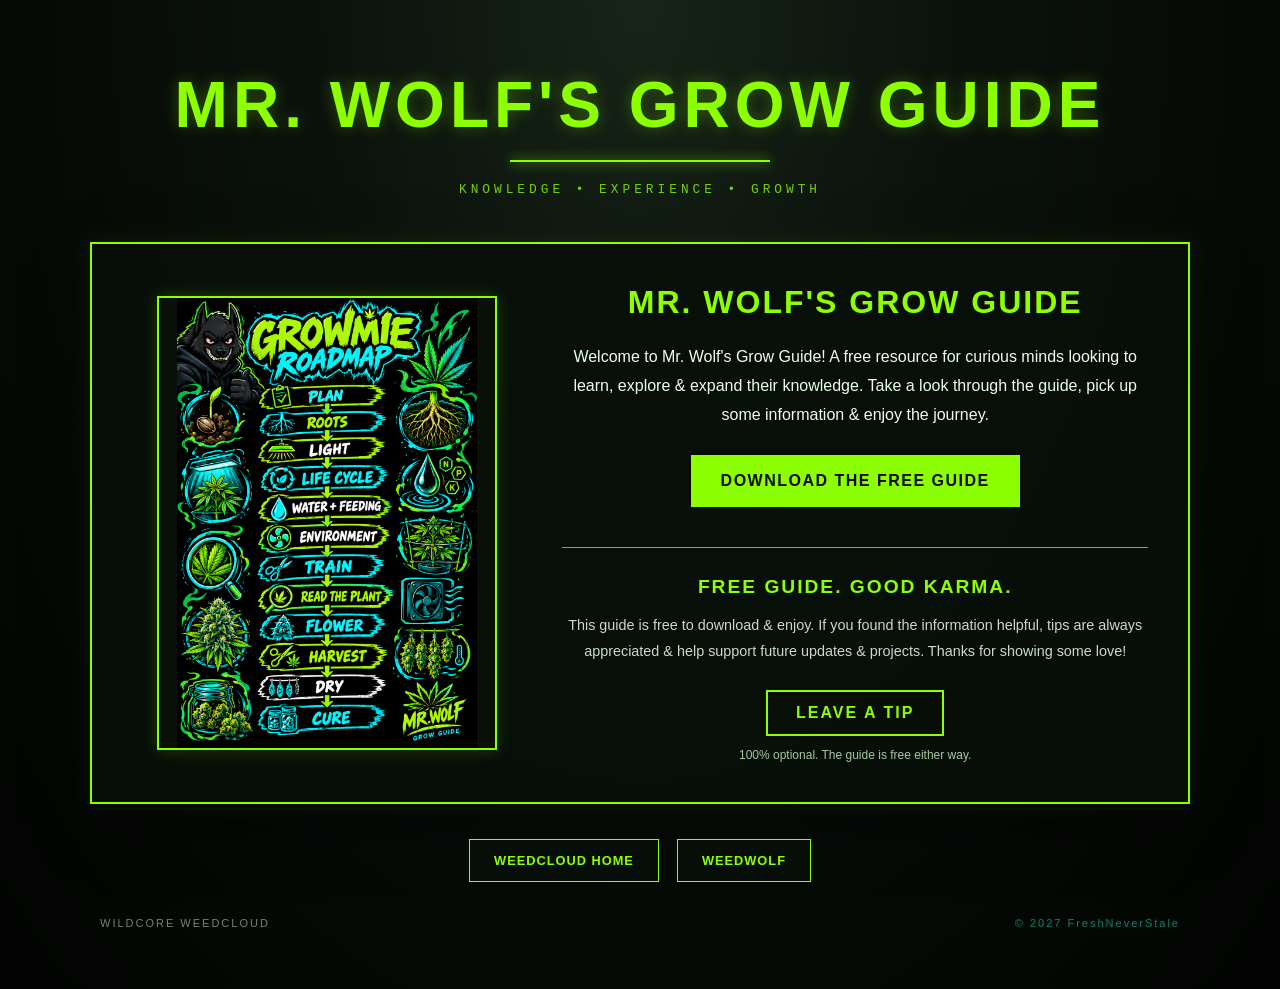
==== commit b774472f: "Update grow-guide.html" ====
--- a/grow-guide.html
+++ b/grow-guide.html
@@ -54,7 +54,7 @@
                 <a href="#" class="grow-guide-download">
                     DOWNLOAD THE FREE GUIDE
                 </a>
-<img src="assets/weedwolf-logo.png" alt="WeedWolf" class="weedwolf-logo" >
+             
                 <div class="grow-guide-tip">
 
                     <h3>FREE GUIDE. GOOD KARMA.</h3>
